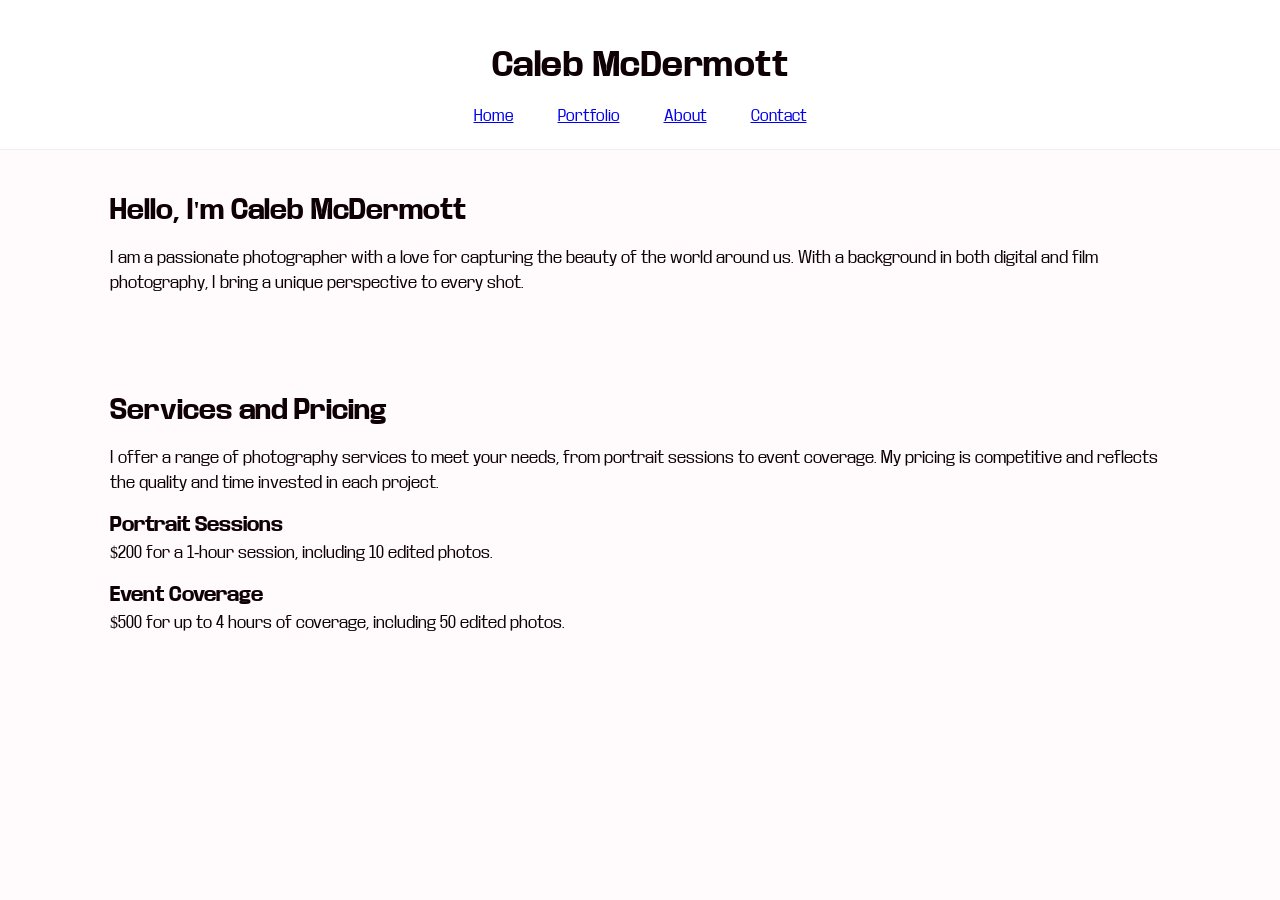
==== about.html @ 7643bc96 "first push" ====
<!DOCTYPE html>
<html lang="en">
<head>
    <meta charset="UTF-8">
    <meta name="viewport" content="width=device-width, initial-scale=1.0">
    <title>I'm Caleb McDermott</title>
    <link rel="stylesheet" href="css/style.css">
    <link rel="stylesheet" href="css/about.css">
</head>
<body>
    <header>
        <h1>Caleb McDermott</h1>
        <nav>
            <ul>
                <li><a href="index.html">Home</a></li>
                <li><a href="portfolio.html">Portfolio</a></li>
                <li><a href="about.html">About</a></li>
                <li><a href="contact.html">Contact</a></li>
            </ul>
        </nav>
    </header>
    <main>
        <section>
            <h2>Hello, I'm Caleb McDermott</h2>
            <p>
                I am a passionate photographer with a love for capturing the beauty of the world around us. With a background in both digital and film photography, I bring a unique perspective to every shot.
            </p>
        </section>
        <section>
            <h2>Services and Pricing</h2>
            <p>
                I offer a range of photography services to meet your needs, from portrait sessions to event coverage. My pricing is competitive and reflects the quality and time invested in each project.
            </p>
            <div>
                <h3>Portrait Sessions</h3>
                <p>
                    $200 for a 1-hour session, including 10 edited photos.
                </p>
                <h3>Event Coverage</h3>
                <p>
                    $500 for up to 4 hours of coverage, including 50 edited photos.
                </p>
            </div>
        </section>
    </main> 
</body>
</html>
---- css/style.css ----
:root{
    --dark-color: #0E0004;
    --light-color: #FFFBFC;
    --secondary-dark-color: #6B0F1A;
    --accent-color: #31081F;

}

@font-face {
    font-family: 'main-font';
    src: url(fonts/BaseNeueTrial-Regular.ttf);
}
@font-face {
    font-family: 'title-font';
    src: url(fonts/BaseNeueTrial-Bold.ttf);
}






* {
  box-sizing: border-box;
  margin: 0;
  padding: 0;
}

body {
  line-height: 1.6;
  color: var(--dark-color);
  font-family: 'main-font';
  background: var(--light-color);
}

h1, h2, h3, h4 {
  font-family: 'title-font';
}

a:hover {
    color: var(--secondary-dark-color);
    text-decoration: underline;
}




/* ===== Header ===== */
header {
  text-align: center;
  padding: 40px 20px 20px;
  background: #fff;
  border-bottom: 1px solid #eee;
}

header h1 {
    margin-bottom: 12px;
    letter-spacing: 0.5px;
}

nav ul {
  list-style: none;
  display: flex;
  justify-content: center;
  gap: 24px;
  flex-wrap: wrap;
}

nav a {
  font-size: 0.95rem;
  padding: 6px 10px;
  border-radius: 4px;
}



/* ===== Sections General ===== */
section {
  padding: 40px 20px;
  max-width: 1100px;
  margin: 0 auto;
}

section h2 {
  font-size: 1.6rem;
  margin-bottom: 14px;
  font-weight: 600;
    
}

section p {
  margin-bottom: 14px;
}
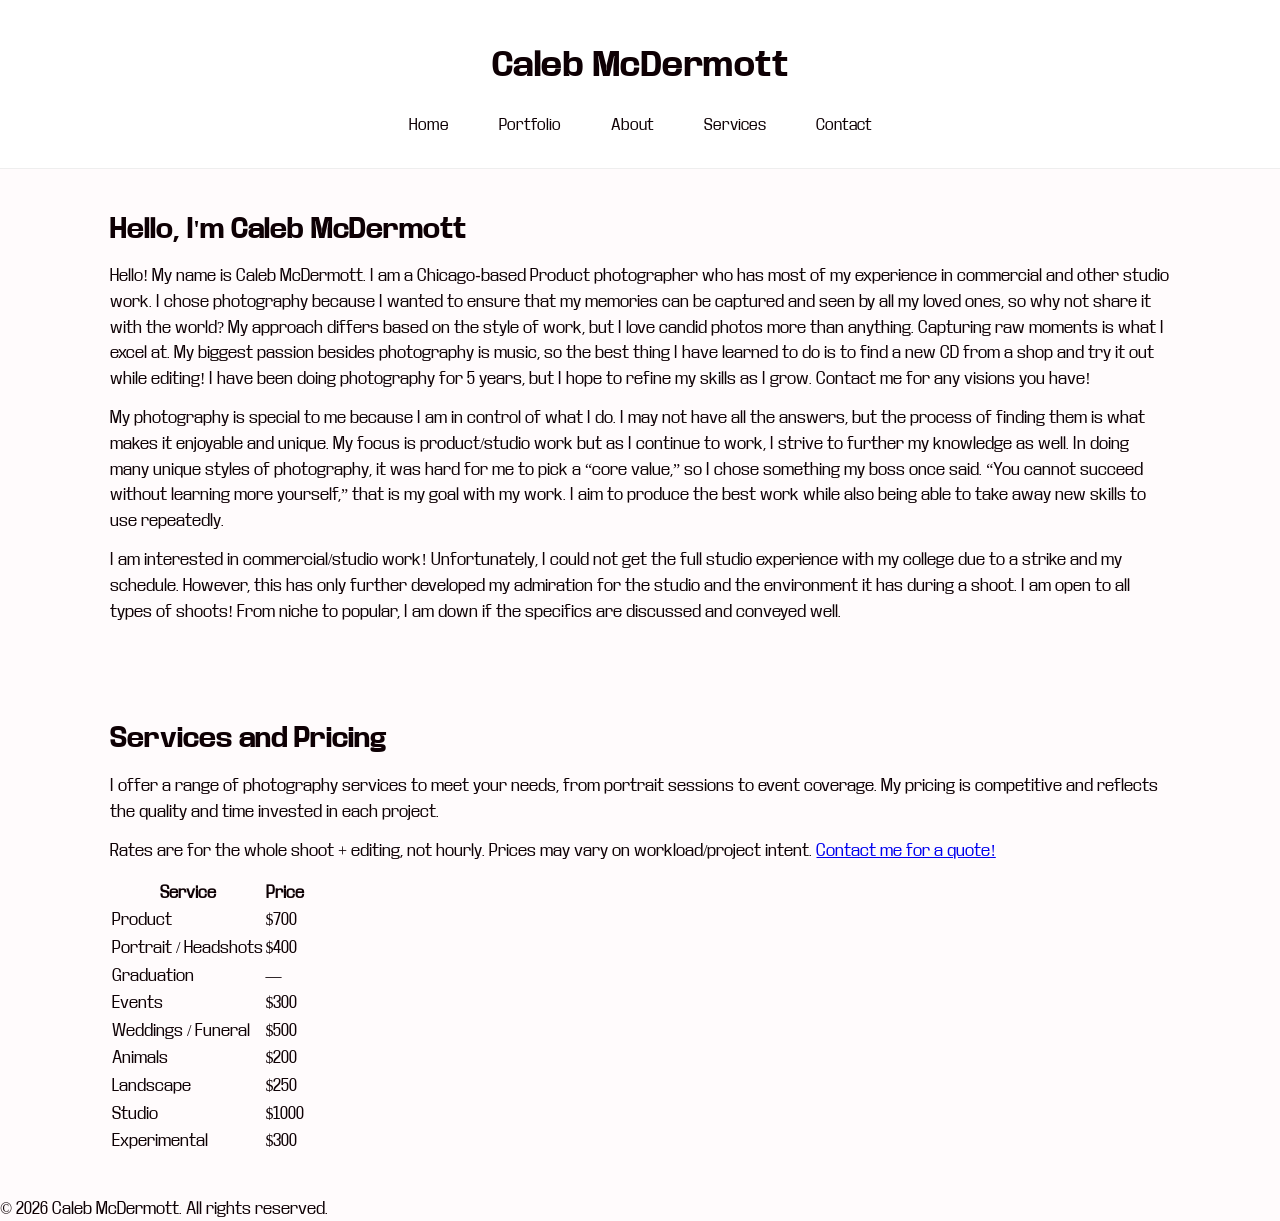
==== commit 17ebde8b: "paragraph editing, services + contact page" ====
--- a/about.html
+++ b/about.html
@@ -13,8 +13,9 @@
         <nav>
             <ul>
                 <li><a href="index.html">Home</a></li>
-                <li><a href="portfolio.html">Portfolio</a></li>
+                <li><a href="portfolio.html">Portfolio</a></li>           
                 <li><a href="about.html">About</a></li>
+                <li><a href="services.html">Services</a></li>
                 <li><a href="contact.html">Contact</a></li>
             </ul>
         </nav>
@@ -23,7 +24,13 @@
         <section>
             <h2>Hello, I'm Caleb McDermott</h2>
             <p>
-                I am a passionate photographer with a love for capturing the beauty of the world around us. With a background in both digital and film photography, I bring a unique perspective to every shot.
+                Hello! My name is Caleb McDermott. I am a Chicago-based Product photographer who has most of my experience in commercial and other studio work. I chose photography because I wanted to ensure that my memories can be captured and seen by all my loved ones, so why not share it with the world? My approach differs based on the style of work, but I love candid photos more than anything. Capturing raw moments is what I excel at. My biggest passion besides photography is music, so the best thing I have learned to do is to find a new CD from a shop and try it out while editing! I have been doing photography for 5 years, but I hope to refine my skills as I grow. Contact me for any visions you have!
+            </p>
+            <p>
+                My photography is special to me because I am in control of what I do. I may not have all the answers, but the process of finding them is what makes it enjoyable and unique. My focus is product/studio work but as I continue to work, I strive to further my knowledge as well. In doing many unique styles of photography, it was hard for me to pick a “core value,” so I chose something my boss once said. “You cannot succeed without learning more yourself,” that is my goal with my work. I aim to produce the best work while also being able to take away new skills to use repeatedly.    
+            </p>
+            <p>
+                I am interested in commercial/studio work! Unfortunately, I could not get the full studio experience with my college due to a strike and my schedule. However, this has only further developed my admiration for the studio and the environment it has during a shoot. I am open to all types of shoots! From niche to popular, I am down if the specifics are discussed and conveyed well.
             </p>
         </section>
         <section>
@@ -31,17 +38,58 @@
             <p>
                 I offer a range of photography services to meet your needs, from portrait sessions to event coverage. My pricing is competitive and reflects the quality and time invested in each project.
             </p>
+            <p>
+                Rates are for the whole shoot + editing, not hourly. Prices may vary on workload/project intent. <a href="contact.html">Contact me for a quote!</a>
+            </p>
             <div>
-                <h3>Portrait Sessions</h3>
-                <p>
-                    $200 for a 1-hour session, including 10 edited photos.
-                </p>
-                <h3>Event Coverage</h3>
-                <p>
-                    $500 for up to 4 hours of coverage, including 50 edited photos.
-                </p>
+                    <table>
+                        <tr>
+                        <th>Service</th>
+                        <th>Price</th>
+                        </tr>
+                        <tr>
+                        <td>Product</td>
+                        <td>$700</td>
+                        </tr>
+                        <tr>
+                        <td>Portrait / Headshots</td>
+                        <td>$400</td>
+                        </tr>
+                        <tr>
+                        <td>Graduation</td>
+                        <td>—</td>
+                        </tr>
+                        <tr>
+                        <td>Events</td>
+                        <td>$300</td>
+                        </tr>
+                        <tr>
+                        <td>Weddings / Funeral</td>
+                        <td>$500</td>
+                        </tr>
+                        <tr>
+                        <td>Animals</td>
+                        <td>$200</td>
+                        </tr>
+                        <tr>
+                        <td>Landscape</td>
+                        <td>$250</td>
+                        </tr>
+                        <tr>
+                        <td>Studio</td>
+                        <td>$1000</td>
+                        </tr>
+                        <tr>
+                        <td>Experimental</td>
+                        <td>$300</td>
+                        </tr>
+                    </table>
+                </section>
             </div>
         </section>
     </main> 
+    <footer>
+        <p>&copy; 2026 Caleb McDermott. All rights reserved.</p>
+    </footer>
 </body>
 </html>
--- a/css/style.css
+++ b/css/style.css
@@ -74,6 +74,78 @@
 
 
 
+
+
+
+/* Navigation base styles */
+nav ul {
+    list-style: none;
+    margin: 0;
+    padding: 0;
+    display: flex;
+    gap: 20px;
+}
+
+nav ul li {
+    position: relative; /* Important for dropdown positioning */
+}
+
+nav ul li a {
+    text-decoration: none;
+    color: inherit;
+    padding: 10px 15px;
+    display: block;
+}
+
+/* Dropdown menu - hidden by default */
+nav ul li.dropdown ul {
+    display: none;
+    position: absolute;
+    top: 100%;
+    left: 0;
+    background-color: white;
+    box-shadow: 0 2px 8px rgba(0, 0, 0, 0.1);
+    min-width: 200px;
+    flex-direction: column;
+    gap: 0;
+    z-index: 1000;
+}
+
+/* Dropdown links */
+nav ul li.dropdown ul li {
+    width: 100%;
+}
+
+nav ul li.dropdown ul li a {
+    padding: 12px 15px;
+    border-bottom: 1px solid #f0f0f0;
+}
+
+nav ul li.dropdown ul li:last-child a {
+    border-bottom: none;
+}
+
+nav ul li.dropdown ul {
+    display: block;
+    opacity: 0;
+    visibility: hidden;
+    transform: translateY(-10px);
+    transition: opacity 0.2s, transform 0.2s;
+}
+
+nav ul li.dropdown:hover ul {
+    opacity: 1;
+    visibility: visible;
+    transform: translateY(0);
+}
+
+
+
+
+
+
+
+
 /* ===== Sections General ===== */
 section {
   padding: 40px 20px;
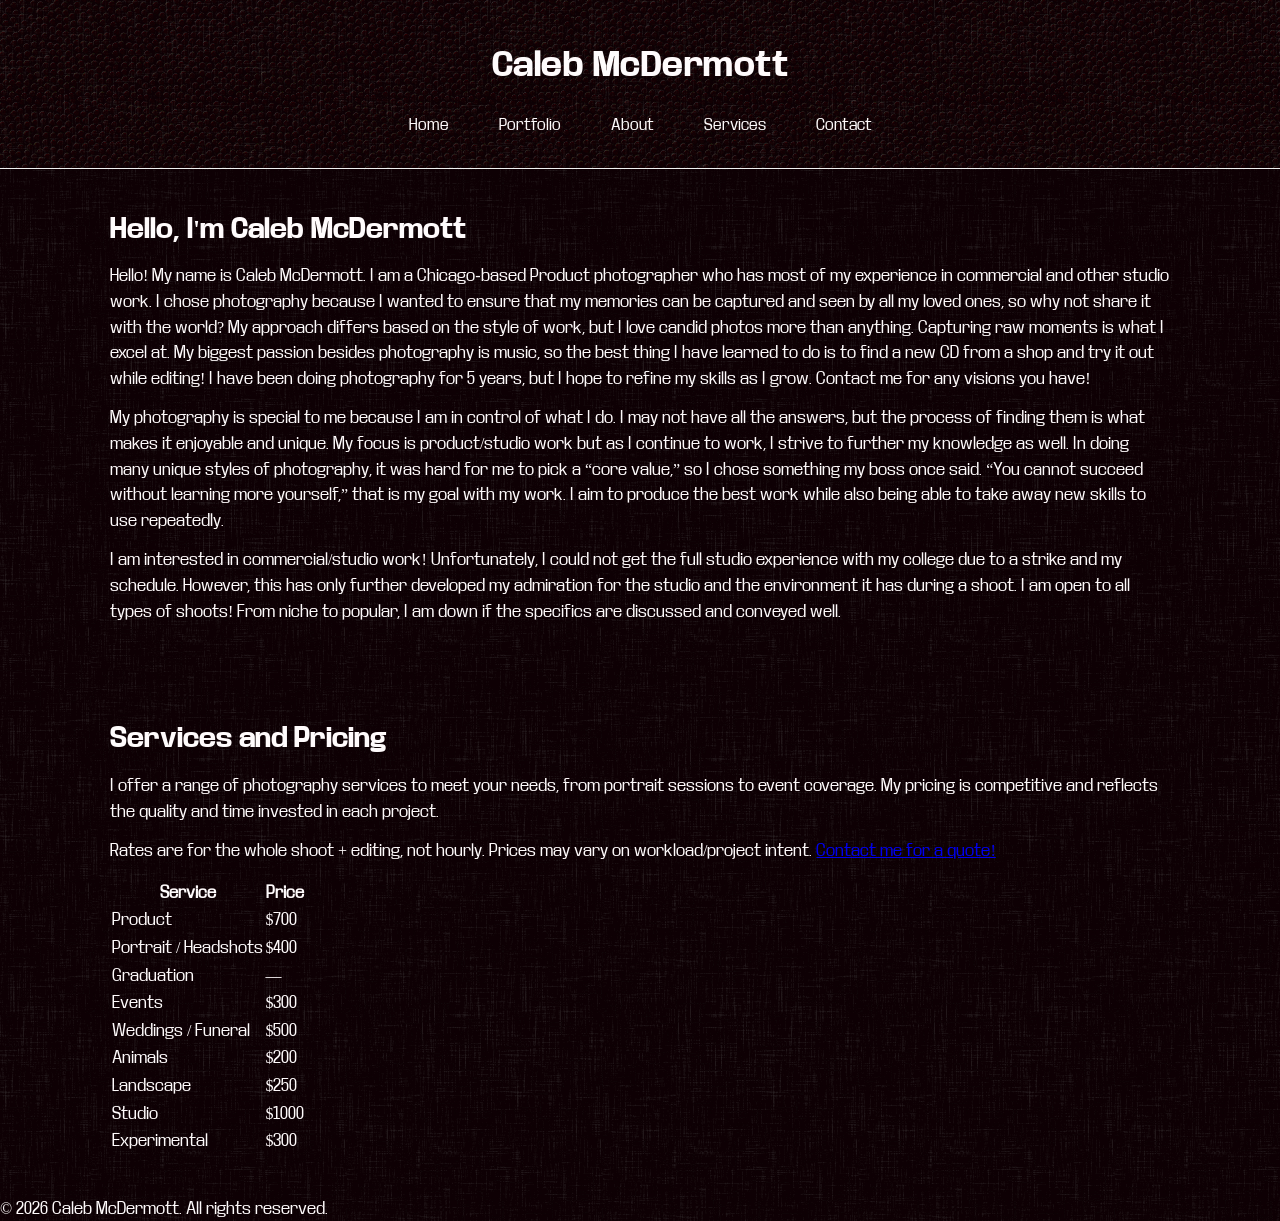
==== commit 00aef25b: "Dark mode theme" ====
--- a/about.html
+++ b/about.html
@@ -5,7 +5,7 @@
     <meta name="viewport" content="width=device-width, initial-scale=1.0">
     <title>I'm Caleb McDermott</title>
     <link rel="stylesheet" href="css/style.css">
-    <link rel="stylesheet" href="css/about.css">
+    <link rel="stylesheet" href="css/pages/about.css">
 </head>
 <body>
     <header>
--- a/css/style.css
+++ b/css/style.css
@@ -28,9 +28,10 @@
 
 body {
   line-height: 1.6;
-  color: var(--dark-color);
+  color: var(--light-color);
   font-family: 'main-font';
-  background: var(--light-color);
+  background: var(--dark-color);
+  background-image: url(../img/textures/low-contrast-linen.png);
 }
 
 h1, h2, h3, h4 {
@@ -49,14 +50,18 @@
 header {
   text-align: center;
   padding: 40px 20px 20px;
-  background: #fff;
-  border-bottom: 1px solid #eee;
+  background-image: url(../img/textures/basketball.png);
+  border-bottom: 1px solid #f0f0f0;
 }
 
 header h1 {
     margin-bottom: 12px;
     letter-spacing: 0.5px;
 }
+
+
+
+
 
 nav ul {
   list-style: none;
@@ -97,50 +102,6 @@
     display: block;
 }
 
-/* Dropdown menu - hidden by default */
-nav ul li.dropdown ul {
-    display: none;
-    position: absolute;
-    top: 100%;
-    left: 0;
-    background-color: white;
-    box-shadow: 0 2px 8px rgba(0, 0, 0, 0.1);
-    min-width: 200px;
-    flex-direction: column;
-    gap: 0;
-    z-index: 1000;
-}
-
-/* Dropdown links */
-nav ul li.dropdown ul li {
-    width: 100%;
-}
-
-nav ul li.dropdown ul li a {
-    padding: 12px 15px;
-    border-bottom: 1px solid #f0f0f0;
-}
-
-nav ul li.dropdown ul li:last-child a {
-    border-bottom: none;
-}
-
-nav ul li.dropdown ul {
-    display: block;
-    opacity: 0;
-    visibility: hidden;
-    transform: translateY(-10px);
-    transition: opacity 0.2s, transform 0.2s;
-}
-
-nav ul li.dropdown:hover ul {
-    opacity: 1;
-    visibility: visible;
-    transform: translateY(0);
-}
-
-
-
 
 
 
@@ -163,3 +124,8 @@
 section p {
   margin-bottom: 14px;
 }
+
+
+button {
+  font-family: 'main-font';
+}
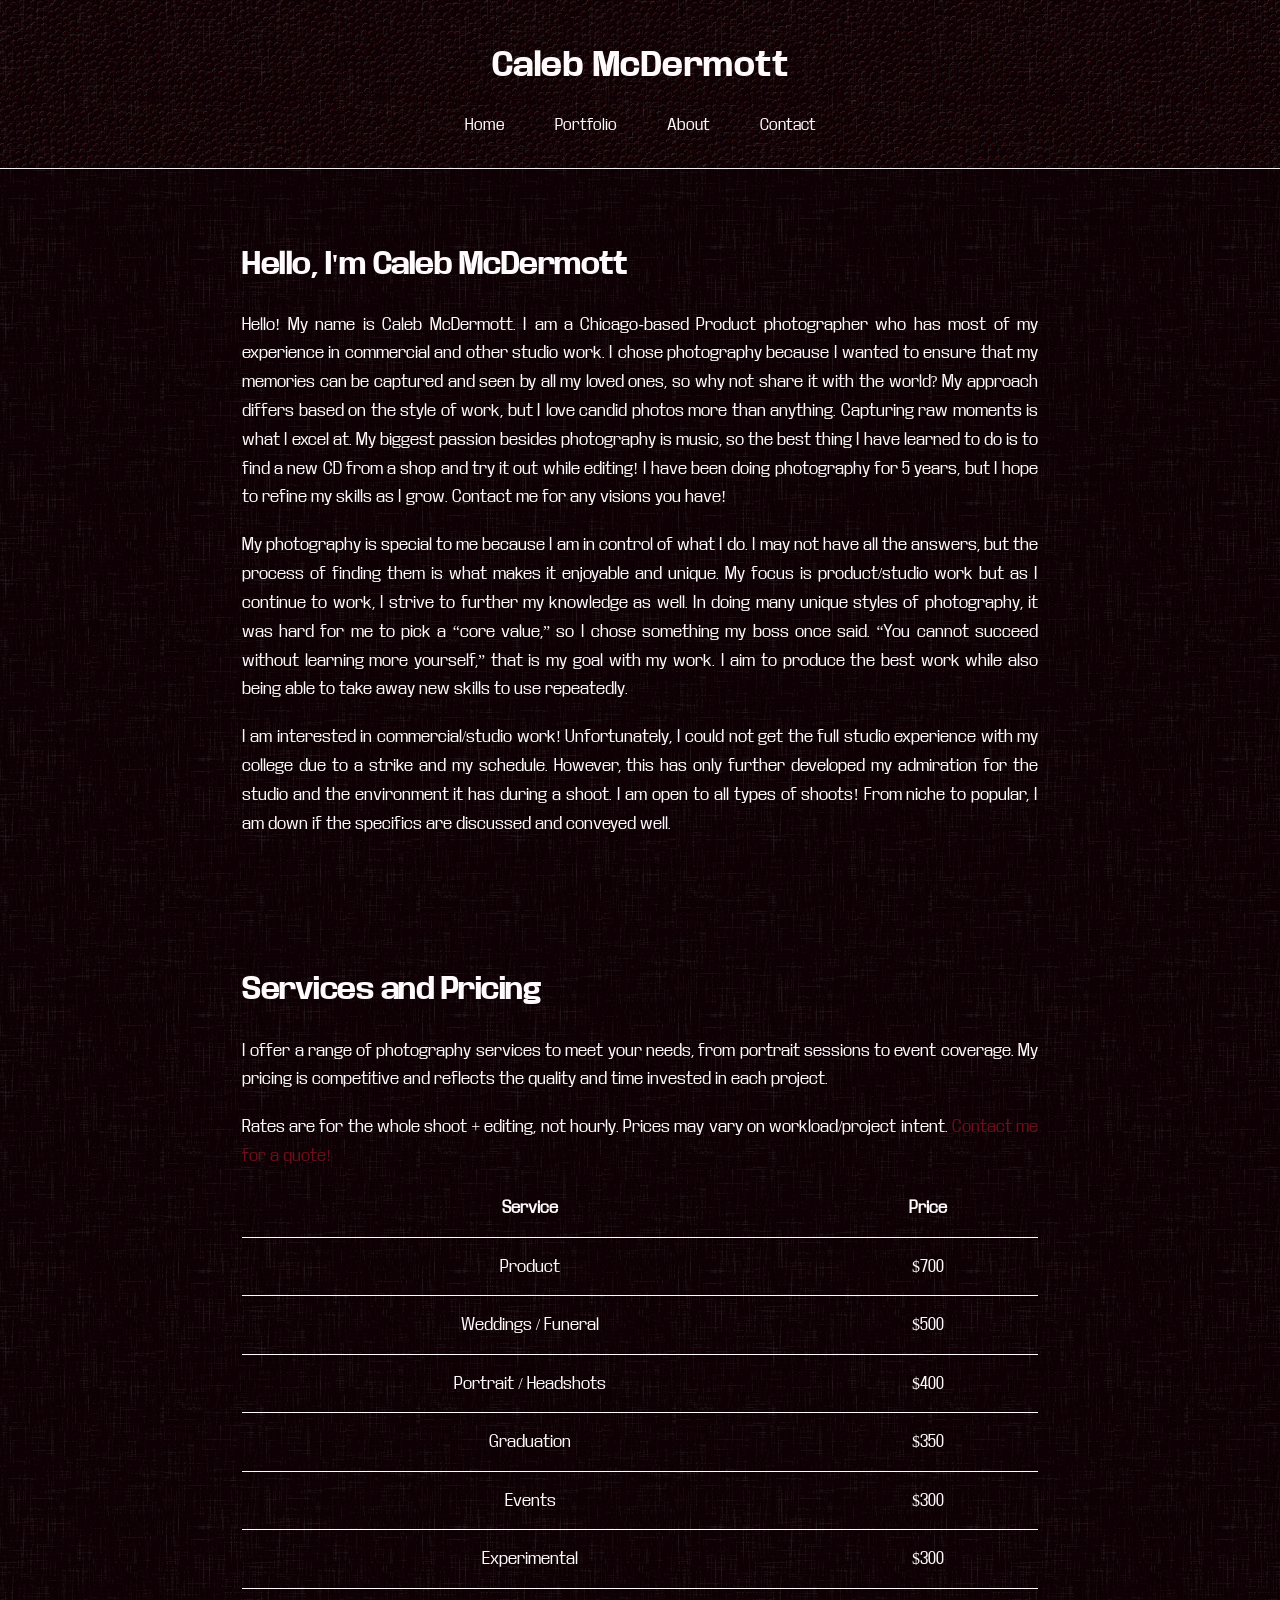
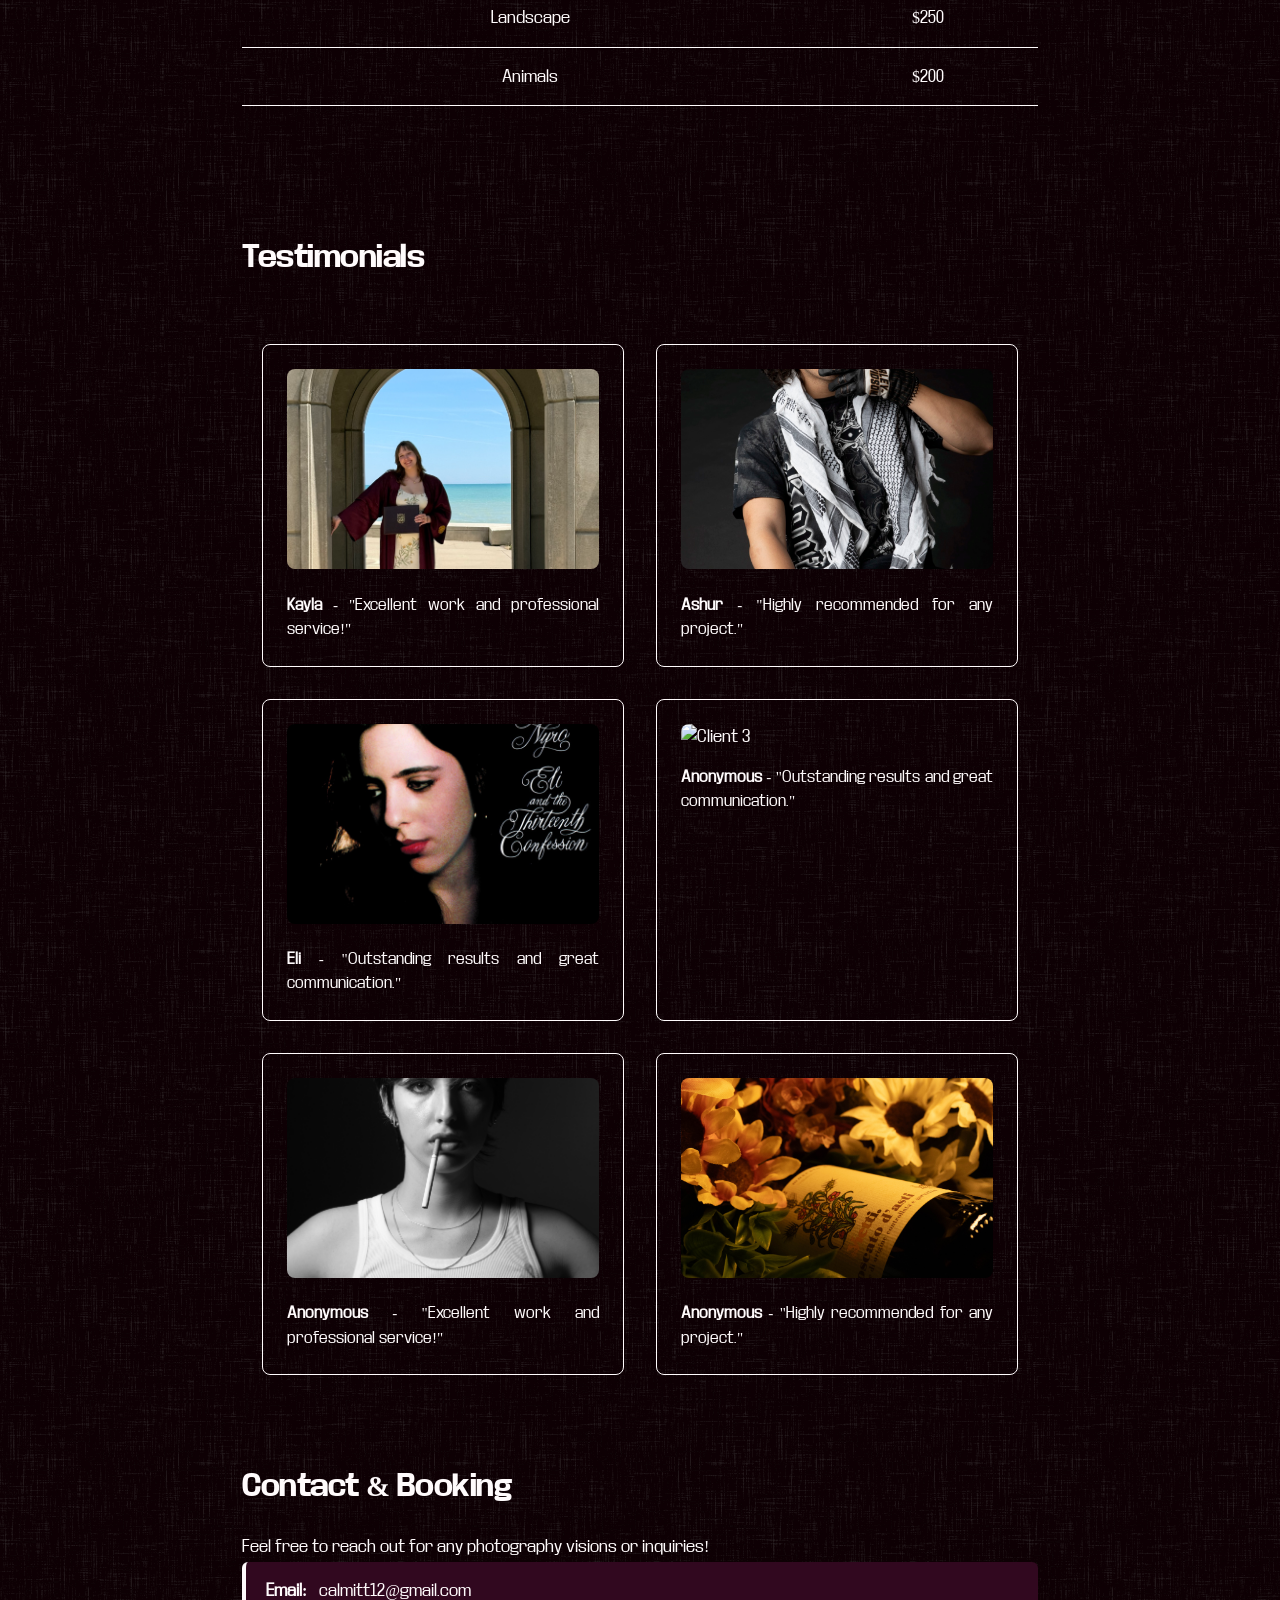
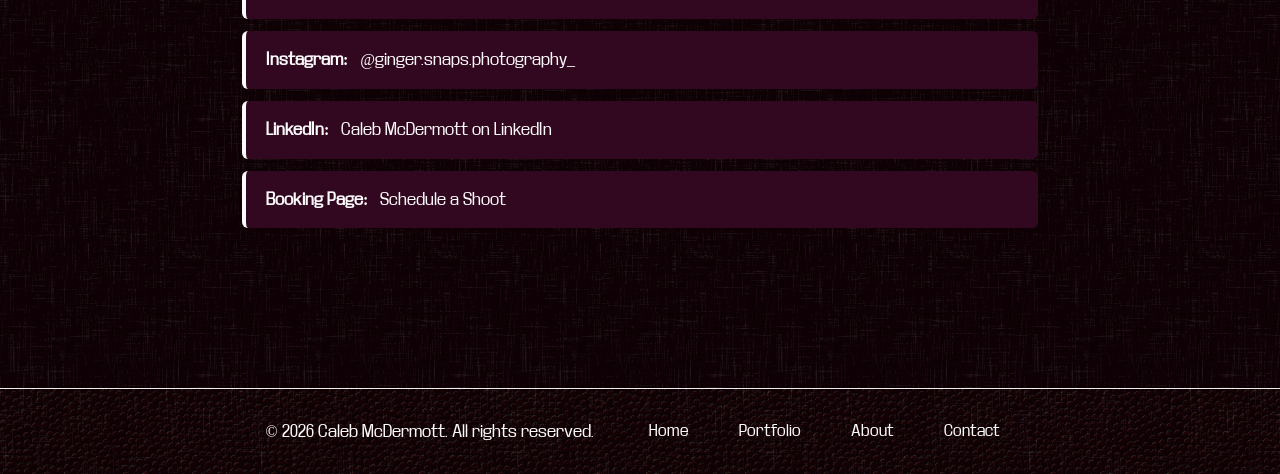
==== commit 5bce6573: "Reducing" ====
--- a/about.html
+++ b/about.html
@@ -5,7 +5,9 @@
     <meta name="viewport" content="width=device-width, initial-scale=1.0">
     <title>I'm Caleb McDermott</title>
     <link rel="stylesheet" href="css/style.css">
+    <link rel="stylesheet" href="css/pages/contact.css">
     <link rel="stylesheet" href="css/pages/about.css">
+    <link rel="stylesheet" href="css/pages/testimonials.css">
 </head>
 <body>
     <header>
@@ -15,8 +17,7 @@
                 <li><a href="index.html">Home</a></li>
                 <li><a href="portfolio.html">Portfolio</a></li>           
                 <li><a href="about.html">About</a></li>
-                <li><a href="services.html">Services</a></li>
-                <li><a href="contact.html">Contact</a></li>
+                <li><a href="about.html#Contact">Contact</a></li>
             </ul>
         </nav>
     </header>
@@ -33,7 +34,7 @@
                 I am interested in commercial/studio work! Unfortunately, I could not get the full studio experience with my college due to a strike and my schedule. However, this has only further developed my admiration for the studio and the environment it has during a shoot. I am open to all types of shoots! From niche to popular, I am down if the specifics are discussed and conveyed well.
             </p>
         </section>
-        <section>
+        <section id="Services">
             <h2>Services and Pricing</h2>
             <p>
                 I offer a range of photography services to meet your needs, from portrait sessions to event coverage. My pricing is competitive and reflects the quality and time invested in each project.
@@ -42,54 +43,117 @@
                 Rates are for the whole shoot + editing, not hourly. Prices may vary on workload/project intent. <a href="contact.html">Contact me for a quote!</a>
             </p>
             <div>
-                    <table>
-                        <tr>
-                        <th>Service</th>
-                        <th>Price</th>
-                        </tr>
-                        <tr>
-                        <td>Product</td>
-                        <td>$700</td>
-                        </tr>
-                        <tr>
-                        <td>Portrait / Headshots</td>
-                        <td>$400</td>
-                        </tr>
-                        <tr>
-                        <td>Graduation</td>
-                        <td>—</td>
-                        </tr>
-                        <tr>
-                        <td>Events</td>
-                        <td>$300</td>
-                        </tr>
-                        <tr>
-                        <td>Weddings / Funeral</td>
-                        <td>$500</td>
-                        </tr>
-                        <tr>
-                        <td>Animals</td>
-                        <td>$200</td>
-                        </tr>
-                        <tr>
-                        <td>Landscape</td>
-                        <td>$250</td>
-                        </tr>
-                        <tr>
-                        <td>Studio</td>
-                        <td>$1000</td>
-                        </tr>
-                        <tr>
-                        <td>Experimental</td>
-                        <td>$300</td>
-                        </tr>
-                    </table>
-                </section>
+                <table>
+                    <tr>
+                    <th>Service</th>
+                    <th>Price</th>
+                    </tr>
+                    <tr>
+                    <td>Product</td>
+                    <td>$700</td>
+                    </tr>
+                    <tr>
+                    <td>Weddings / Funeral</td>
+                    <td>$500</td>
+                    </tr>
+                    <tr>
+                    <td>Portrait / Headshots</td>
+                    <td>$400</td>
+                    </tr>
+                    <tr>
+                    <td>Graduation</td>
+                    <td>$350</td>
+                    </tr>
+                    <tr>
+                    <td>Events</td>
+                    <td>$300</td>
+                    </tr>
+                    <tr>
+                    <td>Experimental</td>
+                    <td>$300</td>
+                    </tr>
+                    <tr>
+                    <td>Landscape</td>
+                    <td>$250</td>
+                    </tr>
+                    <tr>
+                    <td>Animals</td>
+                    <td>$200</td>
+                    </tr>
+                </table>
             </div>
+        </section>
+        <section id="Testimonials">
+            <h2>Testimonials</h2>
+            <section class="testimonials">
+                <div class="testimonial">
+                    <img src="img/Portraits/kayla y grad pics print/Kayla Y Grad 4.jpg" alt="Client 1">
+                    <p><span class="client-name">Kayla</span> - "Excellent work and professional service!"</p>
+                </div>
+                <div class="testimonial">
+                    <img src="img/Portraits/Ashur JPEG/Ashur 6.jpg" alt="Client 2">
+                    <p><span class="client-name">Ashur</span> - "Highly recommended for any project."</p>
+                </div>
+                <div class="testimonial">
+                    <img src="img/Portraits/album remake/eli.jpeg" alt="Client 3">
+                    <p><span class="client-name">Eli</span> - "Outstanding results and great communication."</p>
+                </div>
+
+
+                <div class="testimonial">
+                    <img src="img/Product/glass/Bright Glass1.jpeg" alt="Client 3">
+                    <p><span class="client-name">Anonymous</span> - "Outstanding results and great communication."</p>
+                </div>
+                <div class="testimonial">
+                    <img src="img/Portraits/album remake/submission 1 copy.jpeg" alt="Client 1">
+                    <p><span class="client-name">Anonymous</span> - "Excellent work and professional service!"</p>
+                </div>
+                <div class="testimonial">
+                    <img src="img/Product/wine final/Wine 1.jpeg" alt="Client 2">
+                    <p><span class="client-name">Anonymous</span> - "Highly recommended for any project."</p>
+                </div>
+            </section>
+        </section>
+        <section id="Contact" class="contact" style="margin-top: -8rem;">
+          <h2>Contact & Booking</h2>
+          <p>Feel free to reach out for any photography visions or inquiries!</p>
+
+          <ul class="contact-links">
+            <li>
+              <strong>Email:</strong>
+              <a href="mailto:calmitt12@gmail.com">calmitt12@gmail.com</a>
+            </li>
+            <li>
+              <strong>Instagram:</strong>
+              <a href="https://www.instagram.com/ginger.snaps.photography_?igsh=MWttMmo0dTFhcDRxbA%3D%3D&utm_source=qr" target="_blank">
+                @ginger.snaps.photography_
+              </a>
+            </li>
+            <li>
+              <strong>LinkedIn:</strong>
+              <a href="https://www.linkedin.com/in/caleb-mcdermott-523a6a331" target="_blank">
+                Caleb McDermott on LinkedIn
+              </a>
+            </li>
+            <li>
+              <strong>Booking Page:</strong>
+              <a href="https://cal.com/caleb-mcd-yxlpws" target="_blank">
+                Schedule a Shoot
+              </a>
+            </li>
+          </ul>
         </section>
     </main> 
     <footer>
         <p>&copy; 2026 Caleb McDermott. All rights reserved.</p>
+        <nav id="footer-nav">
+            <ul>
+                <li><a href="index.html">Home</a></li>
+                <li><a href="portfolio.html">Portfolio</a></li>           
+                <li><a href="about.html">About</a></li>
+                <li><a href="about.html#Contact">Contact</a></li>
+            </ul>
+        </nav>
     </footer>
 </body>
 </html>
--- a/css/style.css
+++ b/css/style.css
@@ -128,4 +128,45 @@
 
 button {
   font-family: 'main-font';
+}
+
+/* ===== Footer ===== */
+footer {
+  background-image: url(../img/textures/basketball.png);
+  padding: 20px 24px;
+  text-align: center;
+  border-top: 1px solid #eee;
+  margin-top: 40px;
+  display: flex;
+  justify-content: center;
+  align-items: center;
+  gap: 40px;
+  flex-wrap: wrap;
+}
+
+footer p {
+  margin-bottom: 0;
+}
+
+#footer-nav ul {
+  justify-content: center;
+  gap: 20px;
+  display: flex;
+}
+
+#footer-nav a {
+  color: var(--light-color);
+  text-decoration: none;
+}
+
+#footer-nav a:hover {
+  text-decoration: underline;
+}
+
+footer a {
+  color: var(--light-color);
+}
+
+footer a:hover {
+  text-decoration: underline;
 }
--- a/css/pages/contact.css
+++ b/css/pages/contact.css
@@ -0,0 +1,90 @@
+:root {
+  --dark-color: #0E0004;
+  --light-color: #FFFBFC;
+  --secondary-dark-color: #6B0F1A;
+  --accent-color: #31081F;
+}
+
+main {
+  max-width: 800px;
+  margin: 0 auto;
+}
+
+main h2 {
+  font-size: 2.2rem;
+  margin-bottom: 20px;
+  font-weight: 600;
+  letter-spacing: -0.5px;
+}
+
+main section > p {
+  font-size: 1rem;
+  line-height: 1.8;
+  margin-bottom: 16px;
+}
+
+main section > p a {
+  color: var(--secondary-dark-color);
+  text-decoration: none;
+  font-weight: 500;
+  transition: color 0.3s ease;
+}
+
+main section > p a:hover {
+  color: var(--light-color);
+}
+
+.contact-links {
+  list-style: none;
+  padding: 0;
+  margin: 0;
+  display: grid;
+  gap: 12px;
+}
+
+.contact-links li {
+  padding: 16px 20px;
+  border-radius: 6px;
+  background-color: var(--accent-color);
+  font-size: 1rem;
+  line-height: 1.6;
+  transition: all 0.3s ease;
+  border-left: 4px solid var(--light-color);
+}
+
+.contact-links li:hover {
+  background-color: var(--light-color);
+  color: var(--dark-color);
+  transform: translateX(4px);
+  border-left: 4px solid var(--accent-color);
+
+}
+
+.contact-links strong {
+  font-weight: 600;
+  margin-right: 8px;
+}
+
+.contact-links a {
+  color: inherit;
+  text-decoration: none;
+  font-weight: 500;
+  word-break: break-word;
+  transition: color 0.3s ease;
+}
+
+.contact-links a:hover {
+  color: var(--secondary-dark-color);
+  text-decoration: underline;
+}
+
+@media (max-width: 600px) {
+  main h2 {
+    font-size: 1.8rem;
+  }
+
+  .contact-links li {
+    padding: 14px 16px;
+    font-size: 0.95rem;
+  }
+}
--- a/css/pages/about.css
+++ b/css/pages/about.css
@@ -0,0 +1,66 @@
+main {
+    max-width: 900px;
+    margin: 0 auto;
+    padding: 2rem;
+    line-height: 1.6;
+}
+
+main section {
+    margin-bottom: 3rem;
+}
+
+main section h2 {
+    font-size: 1.8rem;
+    margin-bottom: 1.5rem;
+    margin-top: 0;
+}
+
+main section p {
+    margin-bottom: 1.2rem;
+    font-size: 1rem;
+    text-align: justify;
+}
+
+main section p:last-of-type {
+    margin-bottom: 0;
+}
+
+main table {
+    width: 100%;
+    border-collapse: collapse;
+    margin-top: 1.5rem;
+}
+
+main table th,
+main table td {
+    padding: 1rem;
+    text-align: left;
+    border-bottom: 1px solid;
+}
+
+main table th {
+    font-weight: 600;
+    text-align: center;
+}
+
+main table td {
+    text-align: center;
+}
+
+main table tr:first-child th {
+    padding-top: 0;
+}
+
+@media (max-width: 768px) {
+    main {
+        padding: 1.5rem;
+    }
+
+    main section h2 {
+        font-size: 1.5rem;
+    }
+
+    main section p {
+        text-align: left;
+    }
+}
--- a/css/pages/testimonials.css
+++ b/css/pages/testimonials.css
@@ -0,0 +1,33 @@
+main {
+    padding: 2rem;
+}
+
+.testimonials {
+    display: grid;
+    grid-template-columns: repeat(auto-fit, minmax(300px, 1fr));
+    gap: 2rem;
+}
+
+.testimonial {
+    padding: 1.5rem;
+    border-radius: 8px;
+    border: 1px solid;
+}
+
+.testimonial img {
+    width: 100%;
+    height: 200px;
+    object-fit: cover;
+    border-radius: 8px;
+    margin-bottom: 1rem;
+}
+
+.testimonial p {
+    font-size: 0.95rem;
+    line-height: 1.6;
+    margin: 0;
+}
+
+.client-name {
+    font-weight: 600;
+}
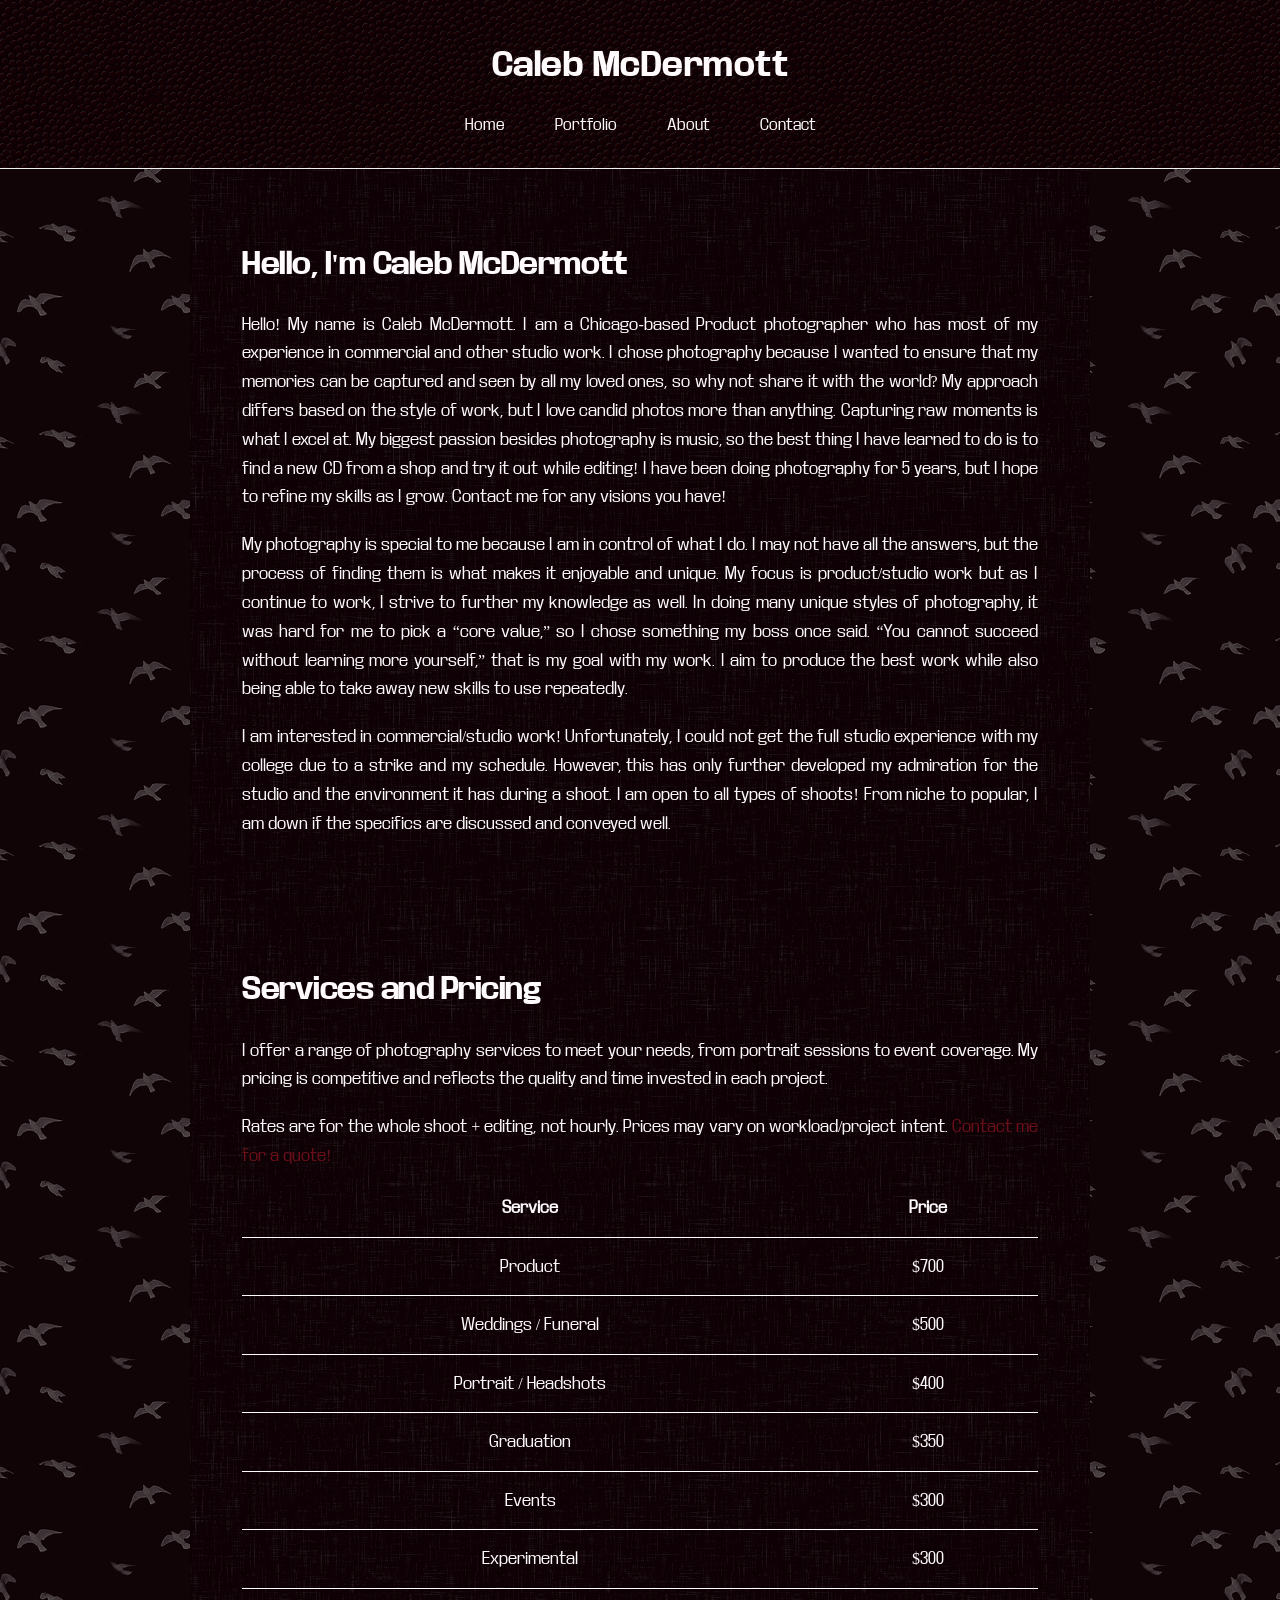
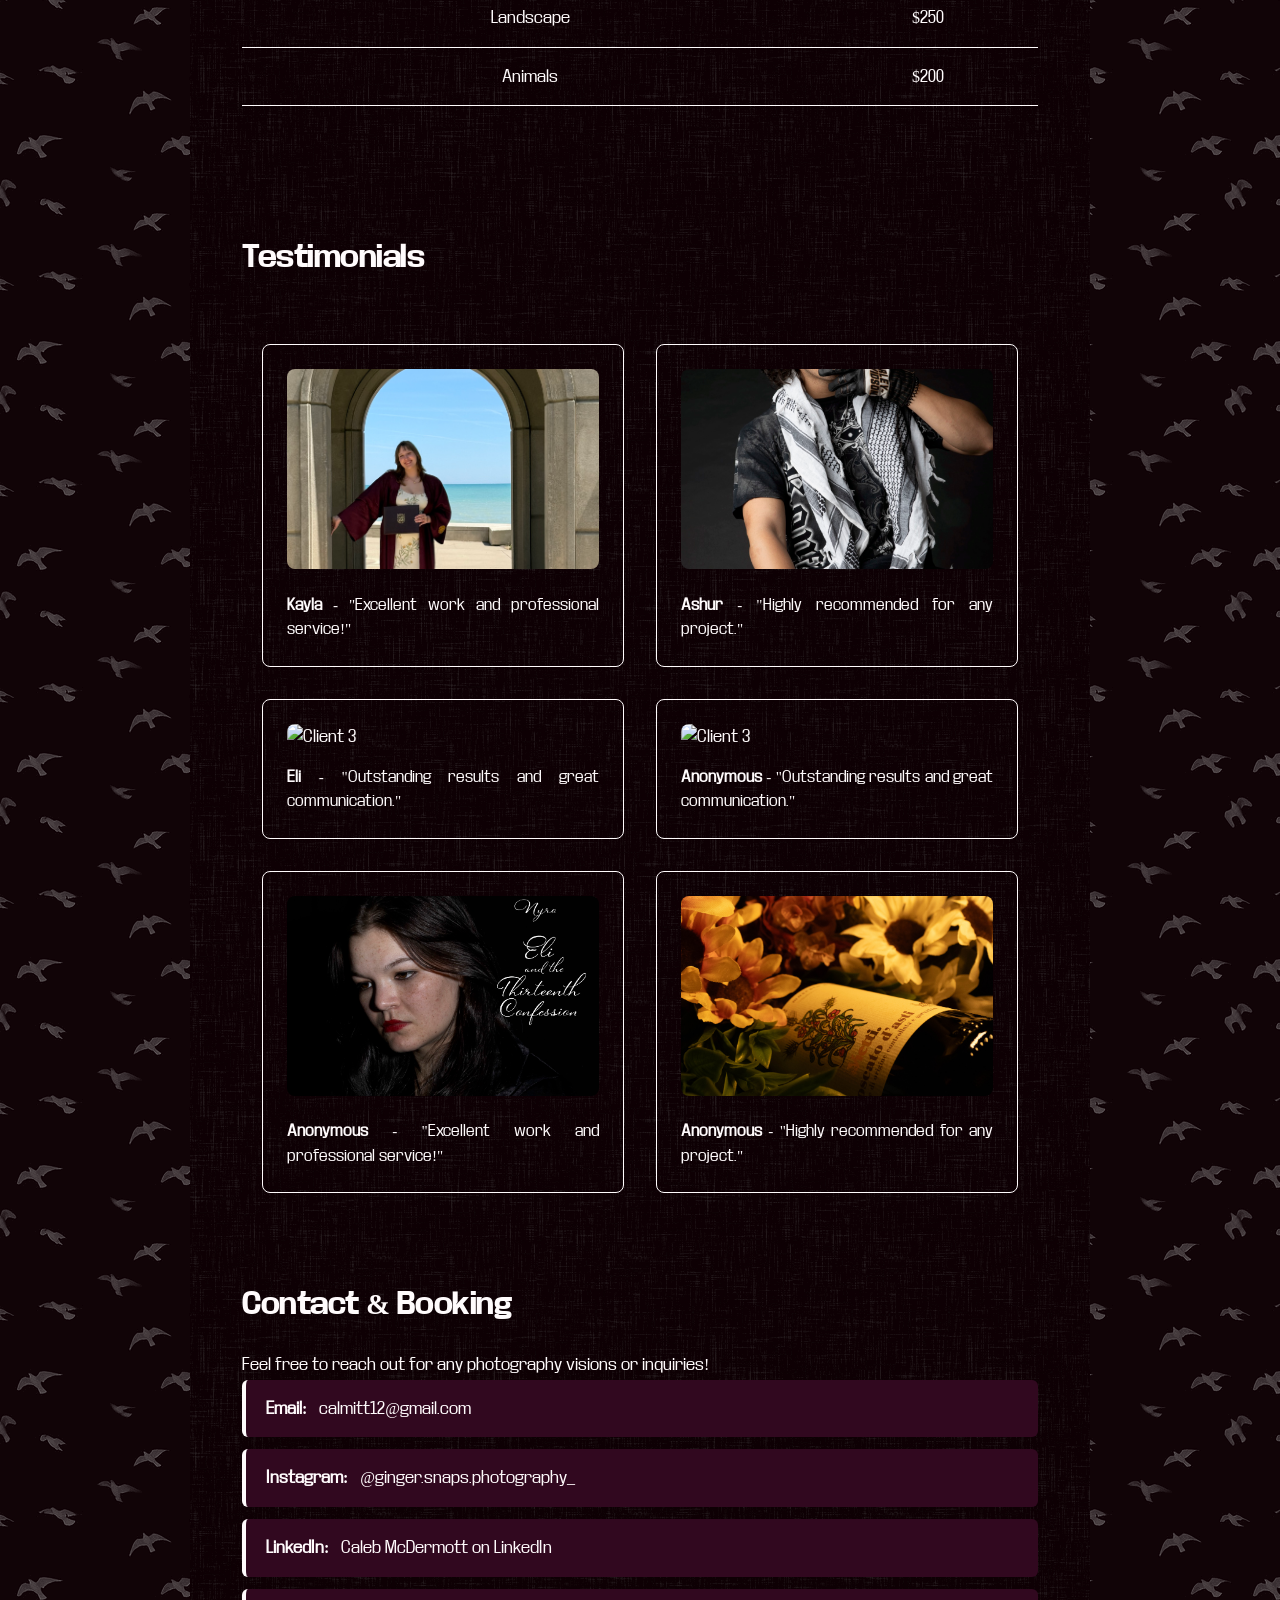
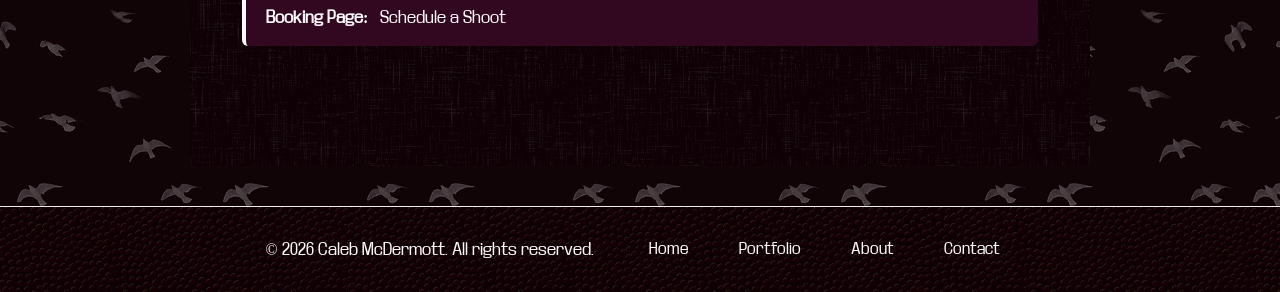
==== commit 74e47bb6: "change" ====
--- a/about.html
+++ b/about.html
@@ -105,7 +105,7 @@
                     <p><span class="client-name">Anonymous</span> - "Outstanding results and great communication."</p>
                 </div>
                 <div class="testimonial">
-                    <img src="img/Portraits/album remake/submission 1 copy.jpeg" alt="Client 1">
+                    <img src="img/Portraits/album remake/Sophia remake album.jpg" alt="Client 1">
                     <p><span class="client-name">Anonymous</span> - "Excellent work and professional service!"</p>
                 </div>
                 <div class="testimonial">
--- a/css/style.css
+++ b/css/style.css
@@ -50,6 +50,7 @@
 header {
   text-align: center;
   padding: 40px 20px 20px;
+  background-color: var(--dark-color);
   background-image: url(../img/textures/basketball.png);
   border-bottom: 1px solid #f0f0f0;
 }
@@ -132,6 +133,7 @@
 
 /* ===== Footer ===== */
 footer {
+  background-color: var(--dark-color);
   background-image: url(../img/textures/basketball.png);
   padding: 20px 24px;
   text-align: center;
--- a/css/pages/about.css
+++ b/css/pages/about.css
@@ -1,3 +1,19 @@
+
+main {
+    max-width: 1100px;
+    background-color: #0E0004;
+    background-image: url(../../img/textures/low-contrast-linen.png);
+    margin: 0 auto;
+    padding: 2rem;
+    margin-bottom: 0;
+}
+
+body {
+  background-image: url(../../img/textures/foggy-birds.png);
+}
+
+
+
 main {
     max-width: 900px;
     margin: 0 auto;
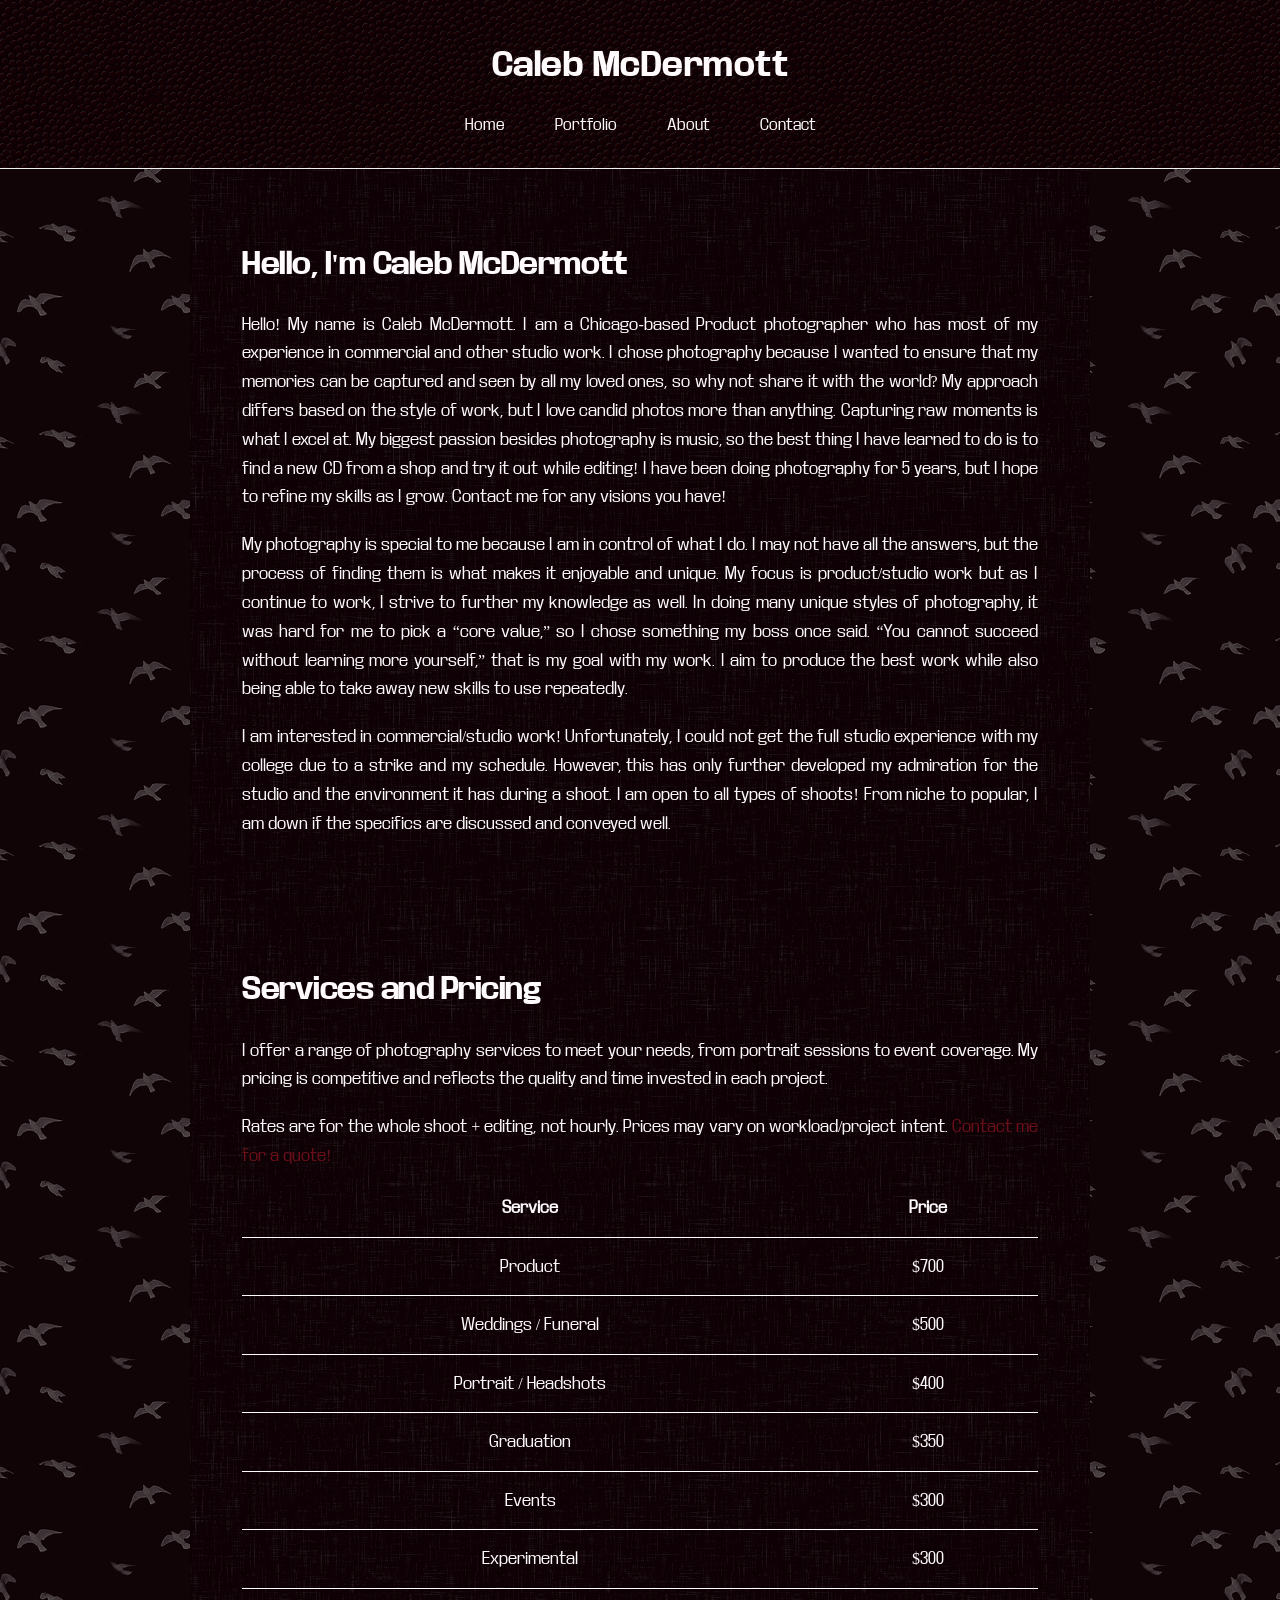
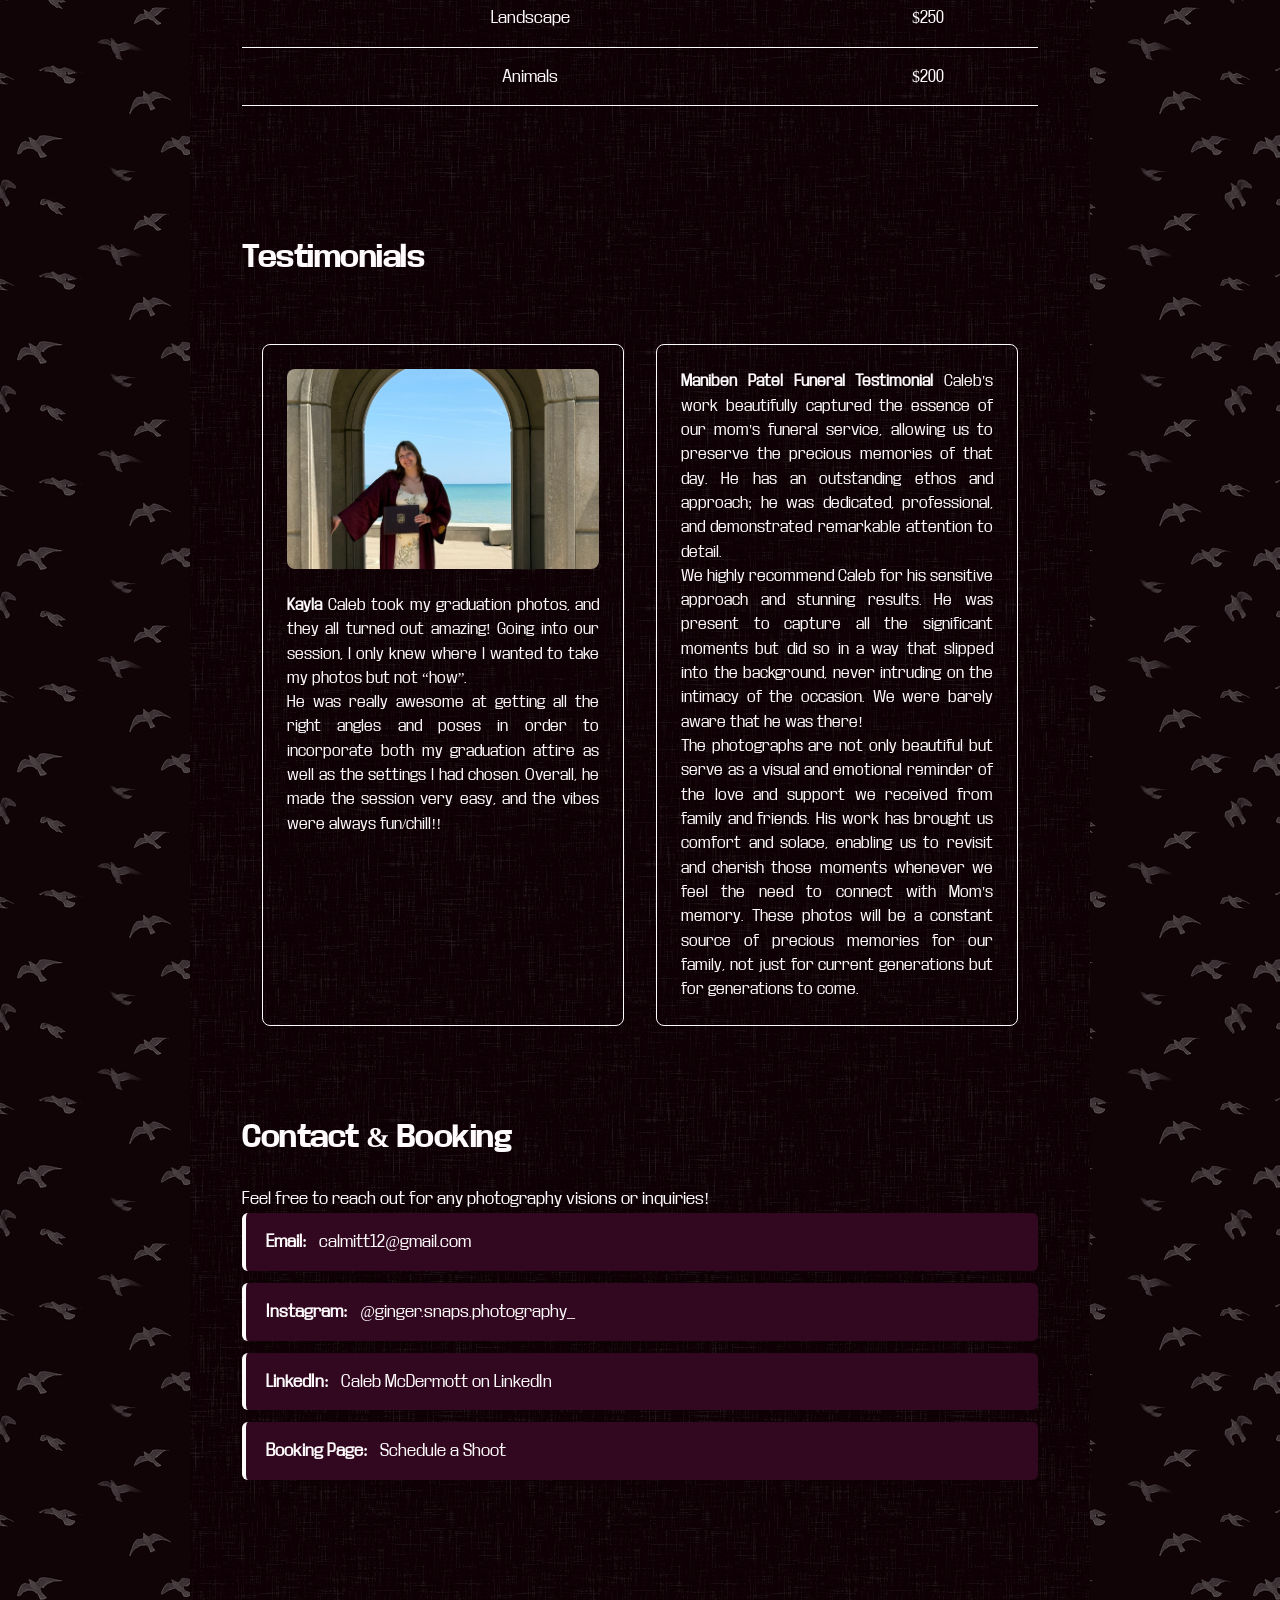
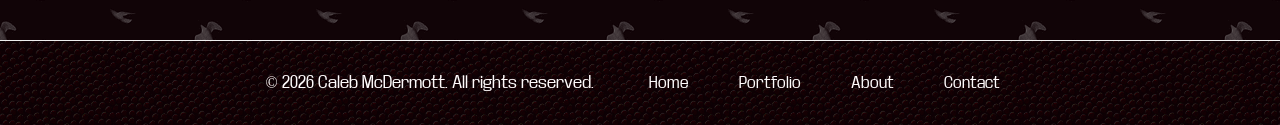
==== commit 26957ee6: "new photos!" ====
--- a/about.html
+++ b/about.html
@@ -88,29 +88,21 @@
             <section class="testimonials">
                 <div class="testimonial">
                     <img src="img/Portraits/kayla y grad pics print/Kayla Y Grad 4.jpg" alt="Client 1">
-                    <p><span class="client-name">Kayla</span> - "Excellent work and professional service!"</p>
+                    <p><span class="client-name">Kayla</span> Caleb took my graduation photos, and they all turned out amazing! Going into our session, I only knew where I wanted to take my photos but not “how”. 
+                    </p>
+                    <p>He was really awesome at getting all the right angles and poses in order to incorporate both my graduation attire as well as the settings I had chosen. Overall, he made the session very easy, and the vibes were always fun/chill!!</p>
                 </div>
                 <div class="testimonial">
-                    <img src="img/Portraits/Ashur JPEG/Ashur 6.jpg" alt="Client 2">
-                    <p><span class="client-name">Ashur</span> - "Highly recommended for any project."</p>
-                </div>
-                <div class="testimonial">
-                    <img src="img/Portraits/album remake/eli.jpeg" alt="Client 3">
-                    <p><span class="client-name">Eli</span> - "Outstanding results and great communication."</p>
-                </div>
-
-
-                <div class="testimonial">
-                    <img src="img/Product/glass/Bright Glass1.jpeg" alt="Client 3">
-                    <p><span class="client-name">Anonymous</span> - "Outstanding results and great communication."</p>
-                </div>
-                <div class="testimonial">
-                    <img src="img/Portraits/album remake/Sophia remake album.jpg" alt="Client 1">
-                    <p><span class="client-name">Anonymous</span> - "Excellent work and professional service!"</p>
-                </div>
-                <div class="testimonial">
-                    <img src="img/Product/wine final/Wine 1.jpeg" alt="Client 2">
-                    <p><span class="client-name">Anonymous</span> - "Highly recommended for any project."</p>
+                    <!-- <img src="img/Portraits/album remake/eli.jpeg" alt="Client 3"> -->
+                    <p><span class="client-name">Maniben Patel Funeral Testimonial</span> 
+                    Caleb's work beautifully captured the essence of our mom's funeral service, allowing us to preserve the precious memories of that day. He has an outstanding ethos and approach; he was dedicated, professional, and demonstrated remarkable attention to detail.
+                    </p>
+                    <p>
+                        We highly recommend Caleb for his sensitive approach and stunning results. He was present to capture all the significant moments but did so in a way that slipped into the background, never intruding on the intimacy of the occasion. We were barely aware that he was there! 
+                    </p>
+                    <p>
+                        The photographs are not only beautiful but serve as a visual and emotional reminder of the love and support we received from family and friends. His work has brought us comfort and solace, enabling us to revisit and cherish those moments whenever we feel the need to connect with Mom's memory. These photos will be a constant source of precious memories for our family, not just for current generations but for generations to come.
+                    </p>
                 </div>
             </section>
         </section>
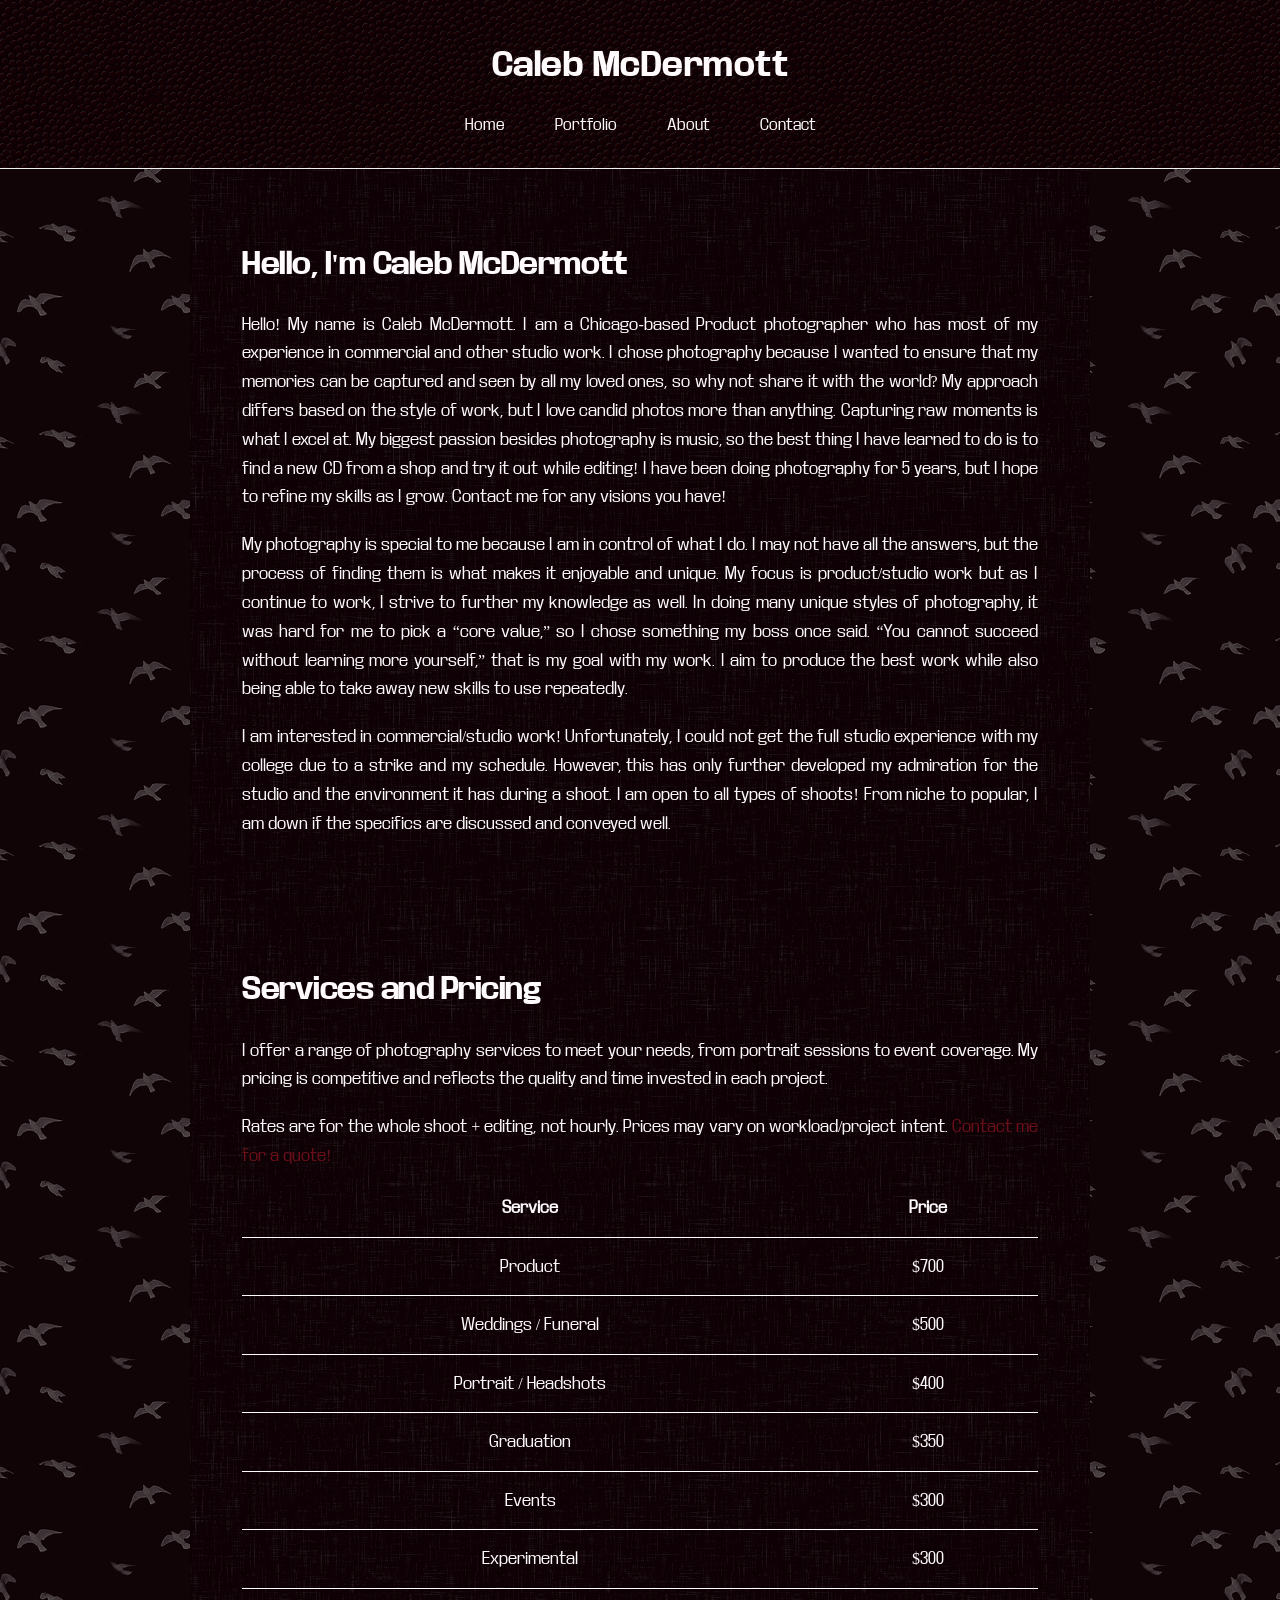
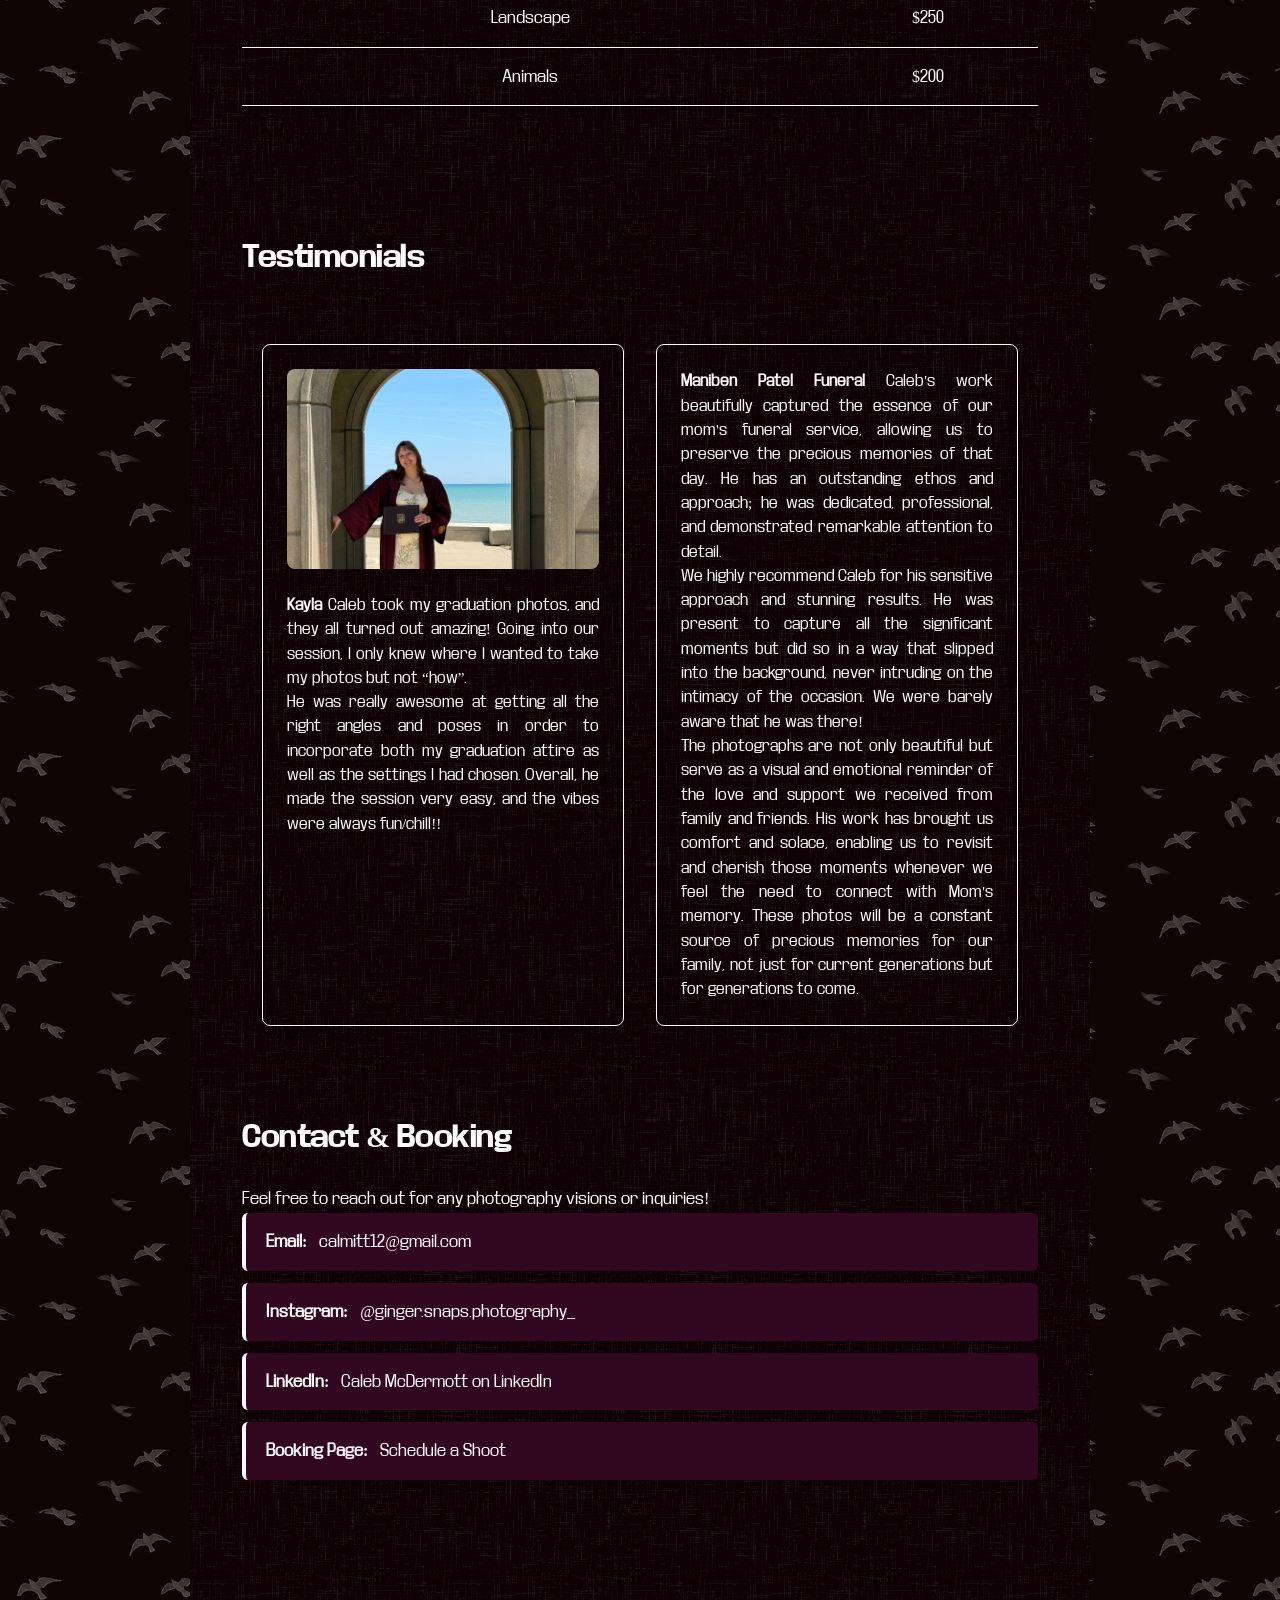
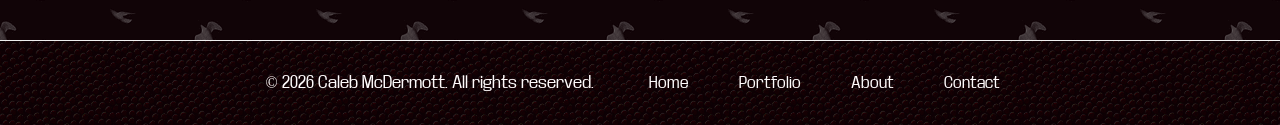
==== commit e2cdea02: "fixed typo" ====
--- a/about.html
+++ b/about.html
@@ -94,7 +94,7 @@
                 </div>
                 <div class="testimonial">
                     <!-- <img src="img/Portraits/album remake/eli.jpeg" alt="Client 3"> -->
-                    <p><span class="client-name">Maniben Patel Funeral Testimonial</span> 
+                    <p><span class="client-name">Maniben Patel Funeral</span> 
                     Caleb's work beautifully captured the essence of our mom's funeral service, allowing us to preserve the precious memories of that day. He has an outstanding ethos and approach; he was dedicated, professional, and demonstrated remarkable attention to detail.
                     </p>
                     <p>
